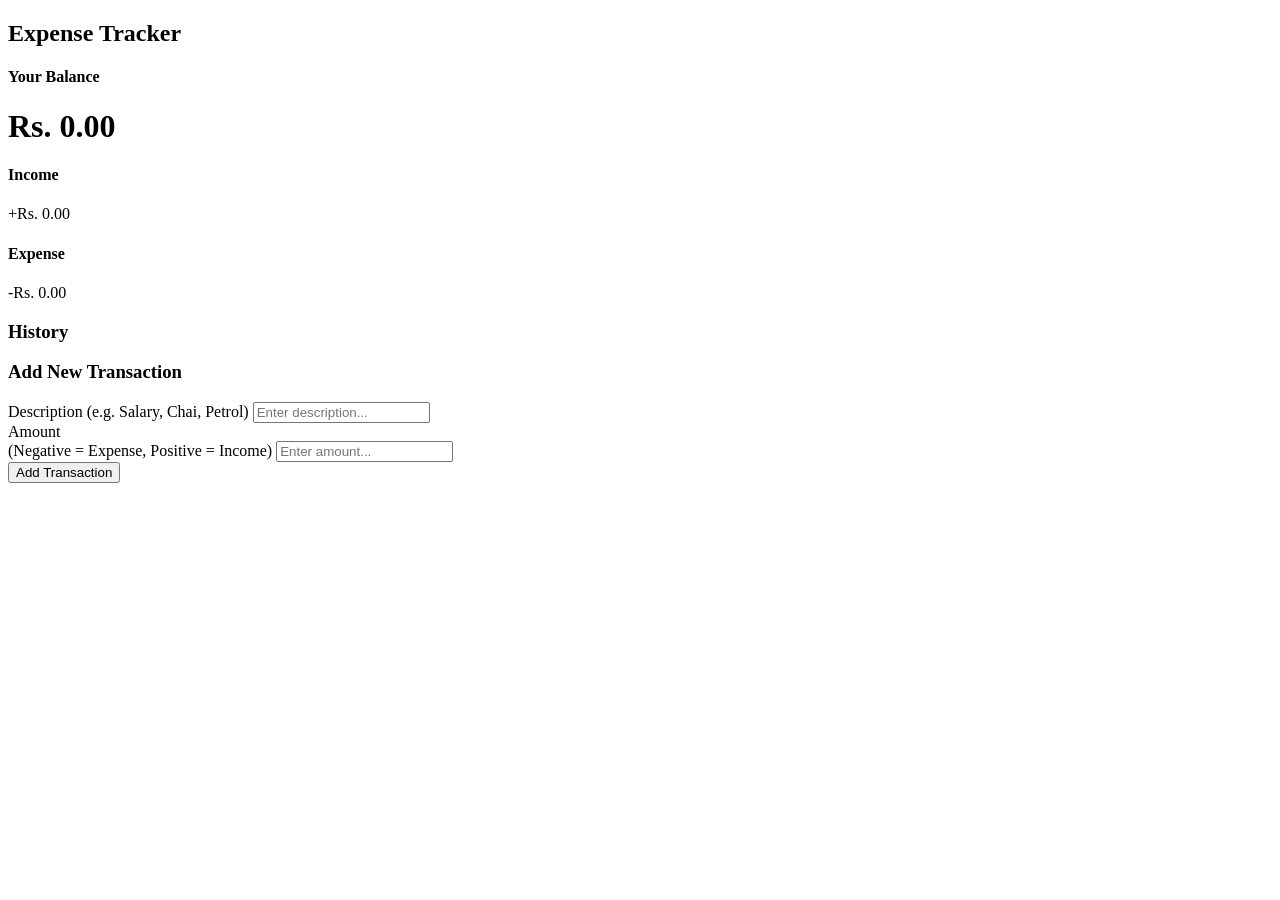
==== index.html @ 4d914284 "Update stylesheet reference in index.html" ====
<!DOCTYPE html>
<html lang="en">
<head>
  <meta charset="UTF-8">
  <meta name="viewport" content="width=device-width, initial-scale=1.0">
  <title>Expense Tracker Dashboard</title>
  <link rel="stylesheet" href="style.css">
</head>
<body>

  <div class="container">
    <h2>Expense Tracker</h2>

    <!-- 1. Total Balance Section -->
    <div class="balance-box">
      <h4>Your Balance</h4>
      <h1 id="balance">Rs. 0.00</h1>
    </div>

    <!-- 2. Income & Expense Summary Box -->
    <div class="inc-exp-container">
      <div>
        <h4>Income</h4>
        <p id="money-plus" class="money plus">+Rs. 0.00</p>
      </div>
      <div>
        <h4>Expense</h4>
        <p id="money-minus" class="money minus">-Rs. 0.00</p>
      </div>
    </div>

    <!-- 3. Transaction History List -->
    <h3>History</h3>
    <ul id="list" class="list">
      <!-- JavaScript yahan transactions add karega -->
    </ul>

    <!-- 4. Add New Transaction Form -->
    <h3>Add New Transaction</h3>
    <form id="form">
      <div class="form-control">
        <label for="text">Description (e.g. Salary, Chai, Petrol)</label>
        <input type="text" id="text" placeholder="Enter description..." required>
      </div>
      <div class="form-control">
        <label for="amount">Amount <br> (Negative = Expense, Positive = Income)</label>
        <input type="number" id="amount" placeholder="Enter amount..." required>
      </div>
      <button class="btn">Add Transaction</button>
    </form>
  </div>

  <script src="project6.js"></script>
</body>
</html>
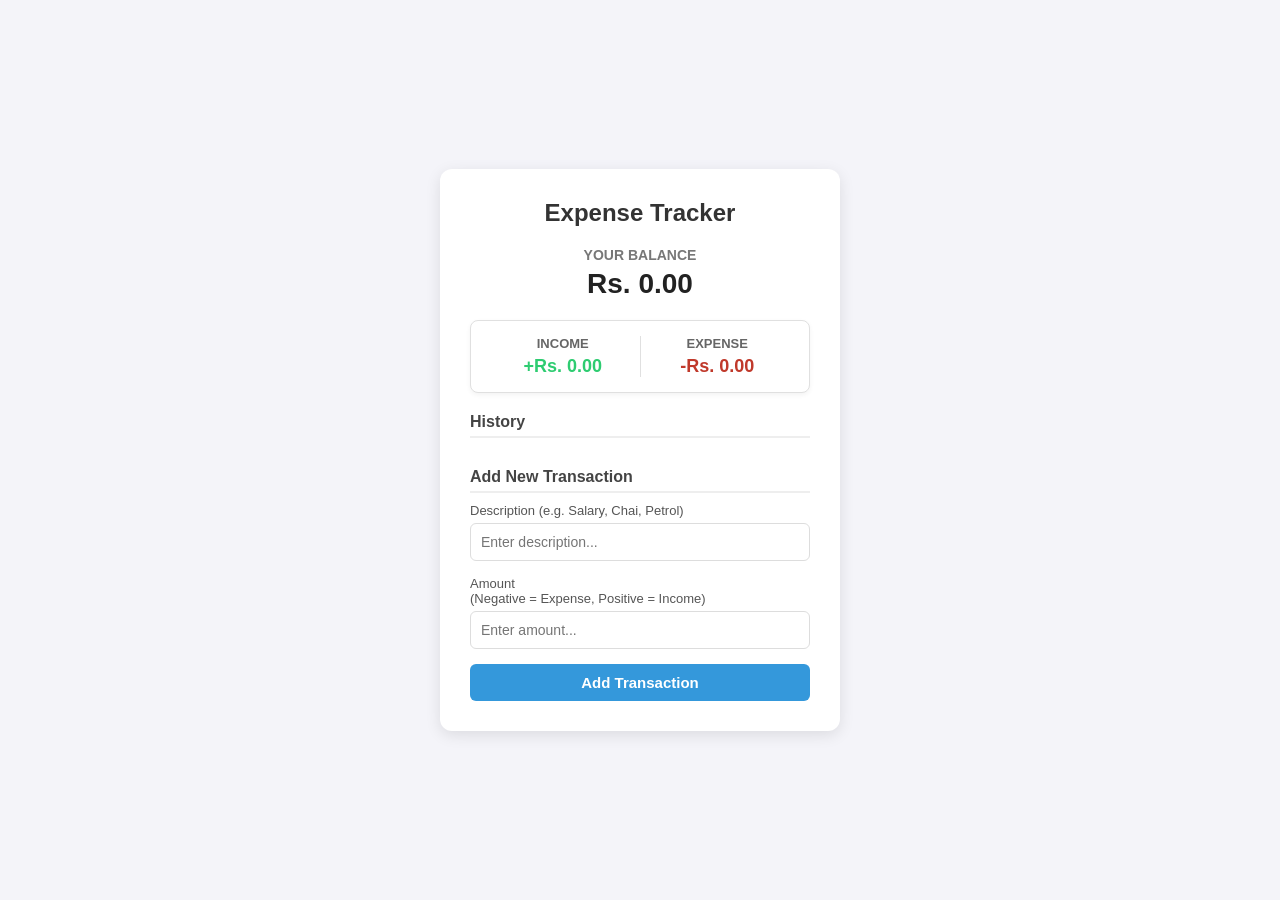
==== commit 16c5f3d1: "Change script source in index.html Updated script source from 'project6.js' to 'script.js'." ====
--- a/index.html
+++ b/index.html
@@ -50,6 +50,6 @@
     </form>
   </div>
 
-  <script src="project6.js"></script>
+  <script src="script.js"></script>
 </body>
 </html>
--- a/style.css
+++ b/style.css
@@ -0,0 +1,166 @@
+/* Global Reset */
+* {
+  box-sizing: border-box;
+  margin: 0;
+  padding: 0;
+  font-family: 'Segoe UI', Tahoma, Geneva, Verdana, sans-serif;
+}
+
+body {
+  background-color: #f4f4f9;
+  display: flex;
+  justify-content: center;
+  align-items: center;
+  min-height: 100vh;
+}
+
+.container {
+  background: #ffffff;
+  padding: 30px;
+  border-radius: 12px;
+  box-shadow: 0 4px 15px rgba(0, 0, 0, 0.1);
+  width: 400px;
+}
+
+h2 {
+  text-align: center;
+  margin-bottom: 20px;
+  color: #333;
+}
+
+h3 {
+  border-bottom: 2px solid #eee;
+  padding-bottom: 5px;
+  margin: 20px 0 10px 0;
+  color: #444;
+  font-size: 16px;
+}
+
+/* Balance Box */
+.balance-box {
+  text-align: center;
+  margin-bottom: 20px;
+}
+
+.balance-box h4 {
+  font-size: 14px;
+  color: #777;
+  text-transform: uppercase;
+}
+
+.balance-box h1 {
+  font-size: 28px;
+  color: #222;
+  margin-top: 5px;
+}
+
+/* Income & Expense Summary Container */
+.inc-exp-container {
+  display: flex;
+  justify-content: space-between;
+  background: #fff;
+  border: 1px solid #e0e0e0;
+  border-radius: 8px;
+  padding: 15px;
+  margin-bottom: 20px;
+  box-shadow: 0 2px 5px rgba(0, 0, 0, 0.05);
+}
+
+.inc-exp-container div {
+  flex: 1;
+  text-align: center;
+}
+
+.inc-exp-container div:first-of-type {
+  border-right: 1px solid #e0e0e0;
+}
+
+.inc-exp-container h4 {
+  font-size: 13px;
+  color: #666;
+  text-transform: uppercase;
+}
+
+.money {
+  font-size: 18px;
+  font-weight: bold;
+  margin-top: 5px;
+}
+
+.money.plus {
+  color: #2ecc71; /* Green for Income */
+}
+
+.money.minus {
+  color: #c0392b; /* Red for Expense */
+}
+
+/* Transaction List Styling */
+.list {
+  list-style-type: none;
+  max-height: 150px;
+  overflow-y: auto;
+  margin-bottom: 20px;
+}
+
+.list li {
+  background: #fff;
+  color: #333;
+  display: flex;
+  justify-content: space-between;
+  position: relative;
+  padding: 10px;
+  margin: 8px 0;
+  border-radius: 6px;
+  border-right: 5px solid #2ecc71;
+  box-shadow: 0 1px 3px rgba(0,0,0,0.1);
+}
+
+.list li.minus {
+  border-right-color: #c0392b; /* Expense item side border red */
+}
+
+/* Form Styling */
+.form-control {
+  margin-bottom: 15px;
+}
+
+label {
+  display: block;
+  margin-bottom: 5px;
+  font-size: 13px;
+  color: #555;
+}
+
+input[type="text"],
+input[type="number"] {
+  width: 100%;
+  padding: 10px;
+  border: 1px solid #ddd;
+  border-radius: 6px;
+  font-size: 14px;
+  outline: none;
+  transition: border 0.3s;
+}
+
+input[type="text"]:focus,
+input[type="number"]:focus {
+  border-color: #3498db;
+}
+
+.btn {
+  background: #3498db;
+  color: #fff;
+  border: none;
+  border-radius: 6px;
+  cursor: pointer;
+  padding: 10px;
+  width: 100%;
+  font-size: 15px;
+  font-weight: bold;
+  transition: background 0.3s;
+}
+
+.btn:hover {
+  background: #2980b9;
+}
